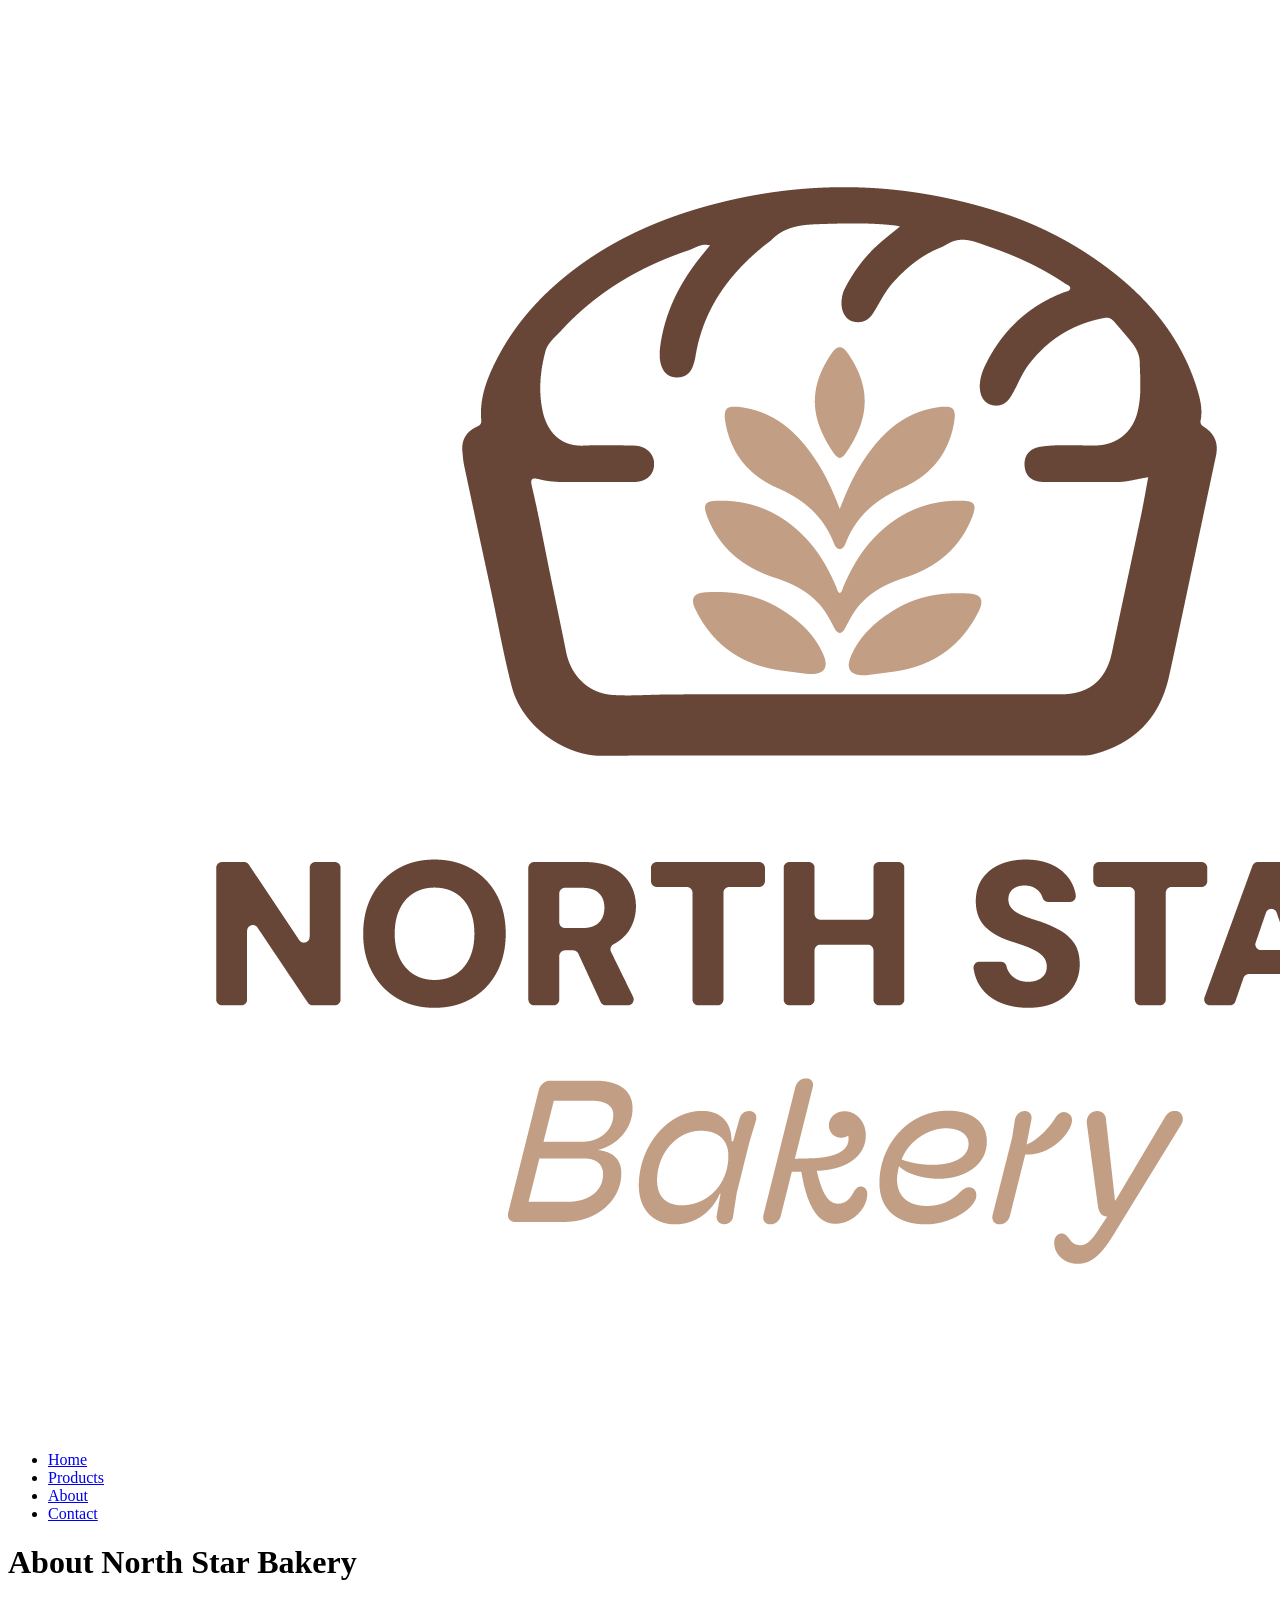
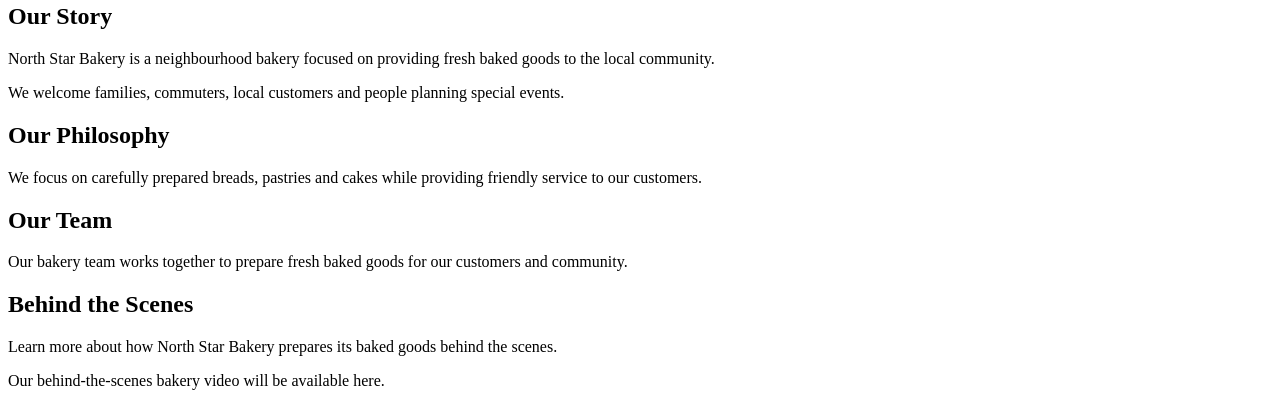
==== about.html @ 6c102540 "Create about.html" ====
<!DOCTYPE html>
<html lang="en">

<head>
  <meta charset="UTF-8">
  <meta name="viewport" content="width=device-width, initial-scale=1.0">
  <title>North Star Bakery | About</title>
</head>

<body>

  <header>
    <img src="bakery-logo_c.png"
         alt="North Star Bakery logo">

    <nav aria-label="Main navigation">
      <ul>
        <li><a href="index.html">Home</a></li>
        <li><a href="products.html">Products</a></li>
        <li><a href="about.html">About</a></li>
        <li><a href="contact.html">Contact</a></li>
      </ul>
    </nav>
  </header>

  <main>

    <h1>About North Star Bakery</h1>

    <section>
      <h2>Our Story</h2>

      <p>
        North Star Bakery is a neighbourhood bakery focused on
        providing fresh baked goods to the local community.
      </p>

      <p>
        We welcome families, commuters, local customers and
        people planning special events.
      </p>
    </section>

    <section>
      <h2>Our Philosophy</h2>

      <p>
        We focus on carefully prepared breads, pastries and cakes
        while providing friendly service to our customers.
      </p>
    </section>

    <section>
      <h2>Our Team</h2>

      <p>
        Our bakery team works together to prepare fresh baked
        goods for our customers and community.
      </p>
    </section>

    <section>
      <h2>Behind the Scenes</h2>

      <p>
        Learn more about how North Star Bakery prepares its
        baked goods behind the scenes.
      </p>

      <p>
        Our behind-the-scenes bakery video will be available here.
      </p>
    </section>

  </main>

  <footer>
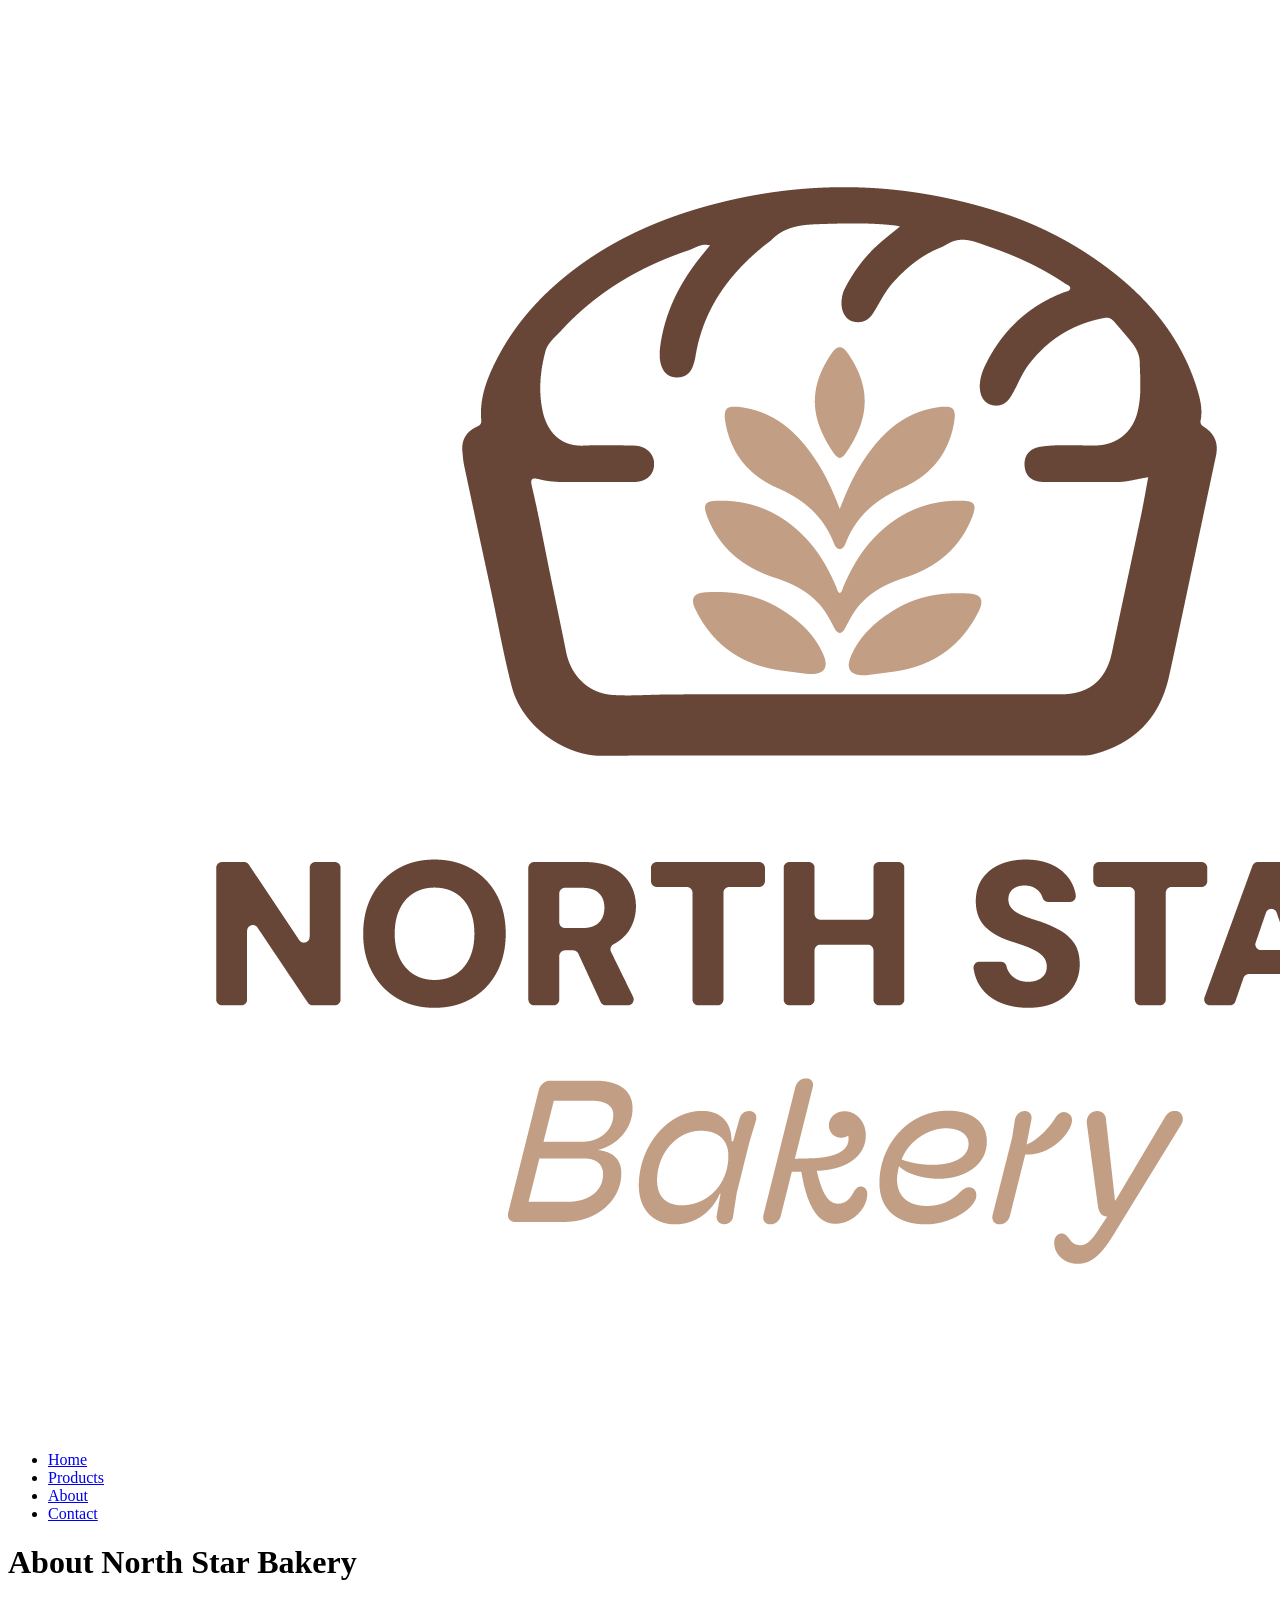
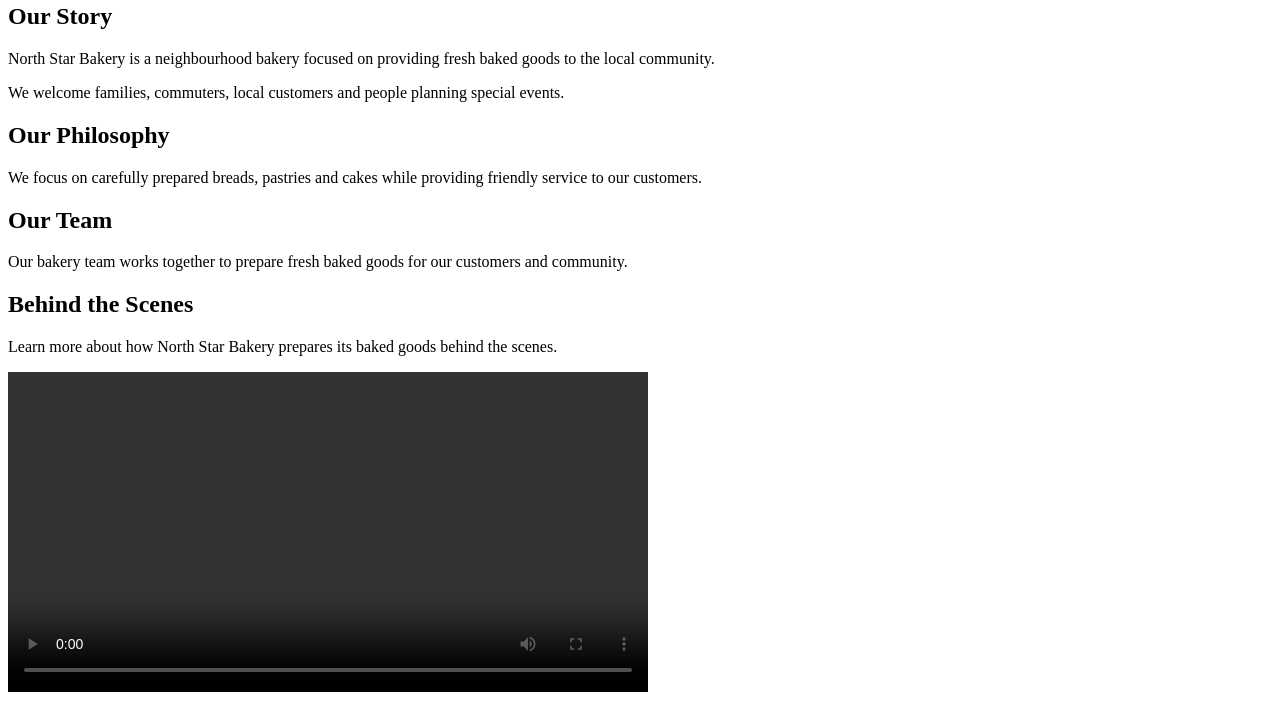
==== commit 25ec8144: "Update about.html" ====
--- a/about.html
+++ b/about.html
@@ -67,9 +67,11 @@
         baked goods behind the scenes.
       </p>
 
-      <p>
-        Our behind-the-scenes bakery video will be available here.
-      </p>
+      
+<video controls width="640">
+  <source src="Video Project.mp4" type="video/mp4">
+  Your browser does not support the video element.
+</video>      
     </section>
 
   </main>
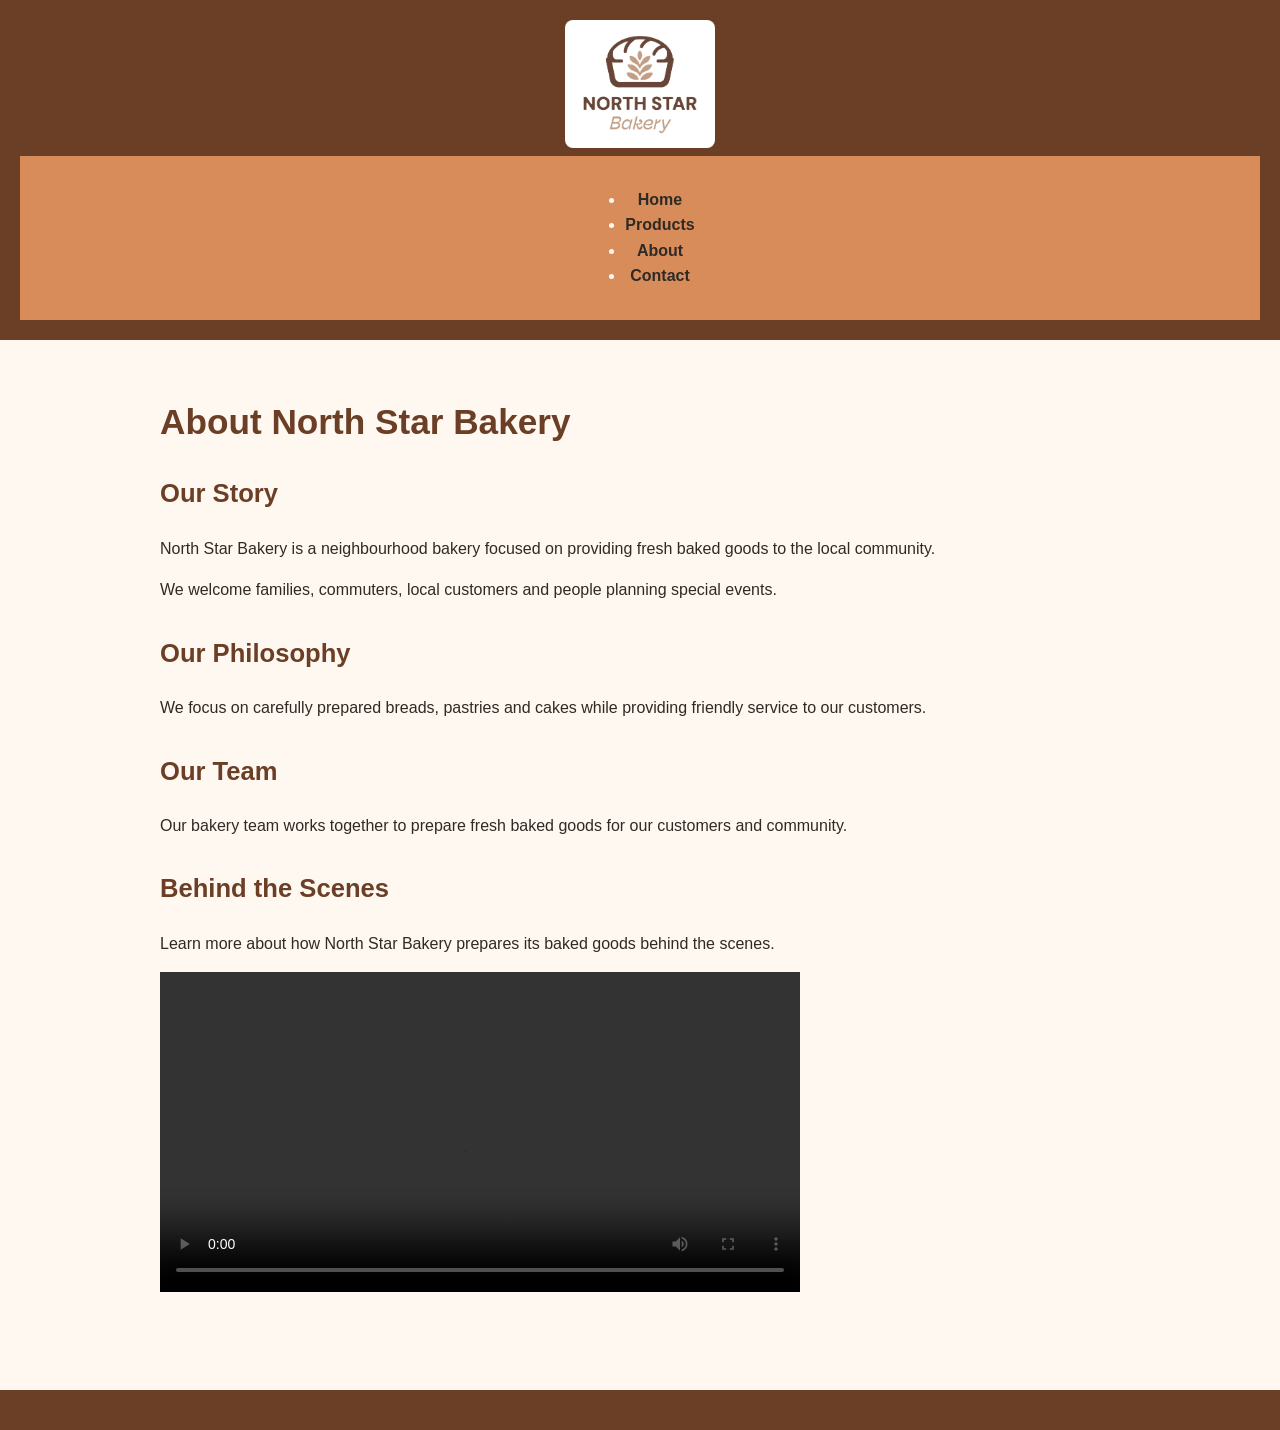
==== commit f6daf5fe: "Update about.html" ====
--- a/about.html
+++ b/about.html
@@ -5,6 +5,7 @@
   <meta charset="UTF-8">
   <meta name="viewport" content="width=device-width, initial-scale=1.0">
   <title>North Star Bakery | About</title>
+  <link rel="stylesheet" href="styles.css">
 </head>
 
 <body>
--- a/styles.css
+++ b/styles.css
@@ -0,0 +1,152 @@
+/* North Star Bakery - Touchstone 3 */
+
+* {
+    box-sizing: border-box;
+}
+
+body {
+    margin: 0;
+    font-family: Arial, Helvetica, sans-serif;
+    background-color: #FFF8F0;
+    color: #2F2A26;
+    line-height: 1.6;
+}
+
+/* Header */
+header {
+    background-color: #6B3E26;
+    color: #FFF8F0;
+    padding: 20px;
+    text-align: center;
+}
+
+header img {
+    max-width: 150px;
+    height: auto;
+}
+
+/* Navigation */
+nav {
+    background-color: #D88C5A;
+    display: flex;
+    justify-content: center;
+    gap: 25px;
+    padding: 15px;
+}
+
+nav a {
+    color: #2F2A26;
+    text-decoration: none;
+    font-weight: bold;
+}
+
+nav a:hover {
+    color: #FFF8F0;
+}
+
+/* Main content */
+main {
+    max-width: 1000px;
+    margin: auto;
+    padding: 30px 20px;
+}
+
+h1,
+h2,
+h3 {
+    color: #6B3E26;
+}
+
+h1 {
+    font-size: 2.2rem;
+}
+
+h2 {
+    font-size: 1.6rem;
+}
+
+/* Images */
+img {
+    max-width: 100%;
+    height: auto;
+    border-radius: 8px;
+}
+
+/* Flexible content layout */
+section {
+    margin-bottom: 30px;
+}
+
+.products {
+    display: flex;
+    flex-wrap: wrap;
+    gap: 20px;
+}
+
+.products article {
+    flex: 1 1 280px;
+    background-color: #FFF8F0;
+    border: 2px solid #D88C5A;
+    border-radius: 8px;
+    padding: 20px;
+}
+
+/* Forms */
+input,
+textarea,
+button {
+    font: inherit;
+}
+
+input,
+textarea {
+    width: 100%;
+    padding: 10px;
+    margin-bottom: 15px;
+    border: 1px solid #6B3E26;
+    border-radius: 5px;
+}
+
+button {
+    background-color: #6B3E26;
+    color: #FFF8F0;
+    border: none;
+    border-radius: 5px;
+    padding: 10px 20px;
+    cursor: pointer;
+}
+
+button:hover {
+    background-color: #D88C5A;
+    color: #2F2A26;
+}
+
+/* Footer */
+footer {
+    background-color: #6B3E26;
+    color: #FFF8F0;
+    text-align: center;
+    padding: 20px;
+    margin-top: 30px;
+}
+
+/* Mobile responsive design */
+@media (max-width: 600px) {
+    nav {
+        flex-direction: column;
+        align-items: center;
+        gap: 10px;
+    }
+
+    main {
+        padding: 20px 15px;
+    }
+
+    h1 {
+        font-size: 1.8rem;
+    }
+
+    .products {
+        flex-direction: column;
+    }
+}
